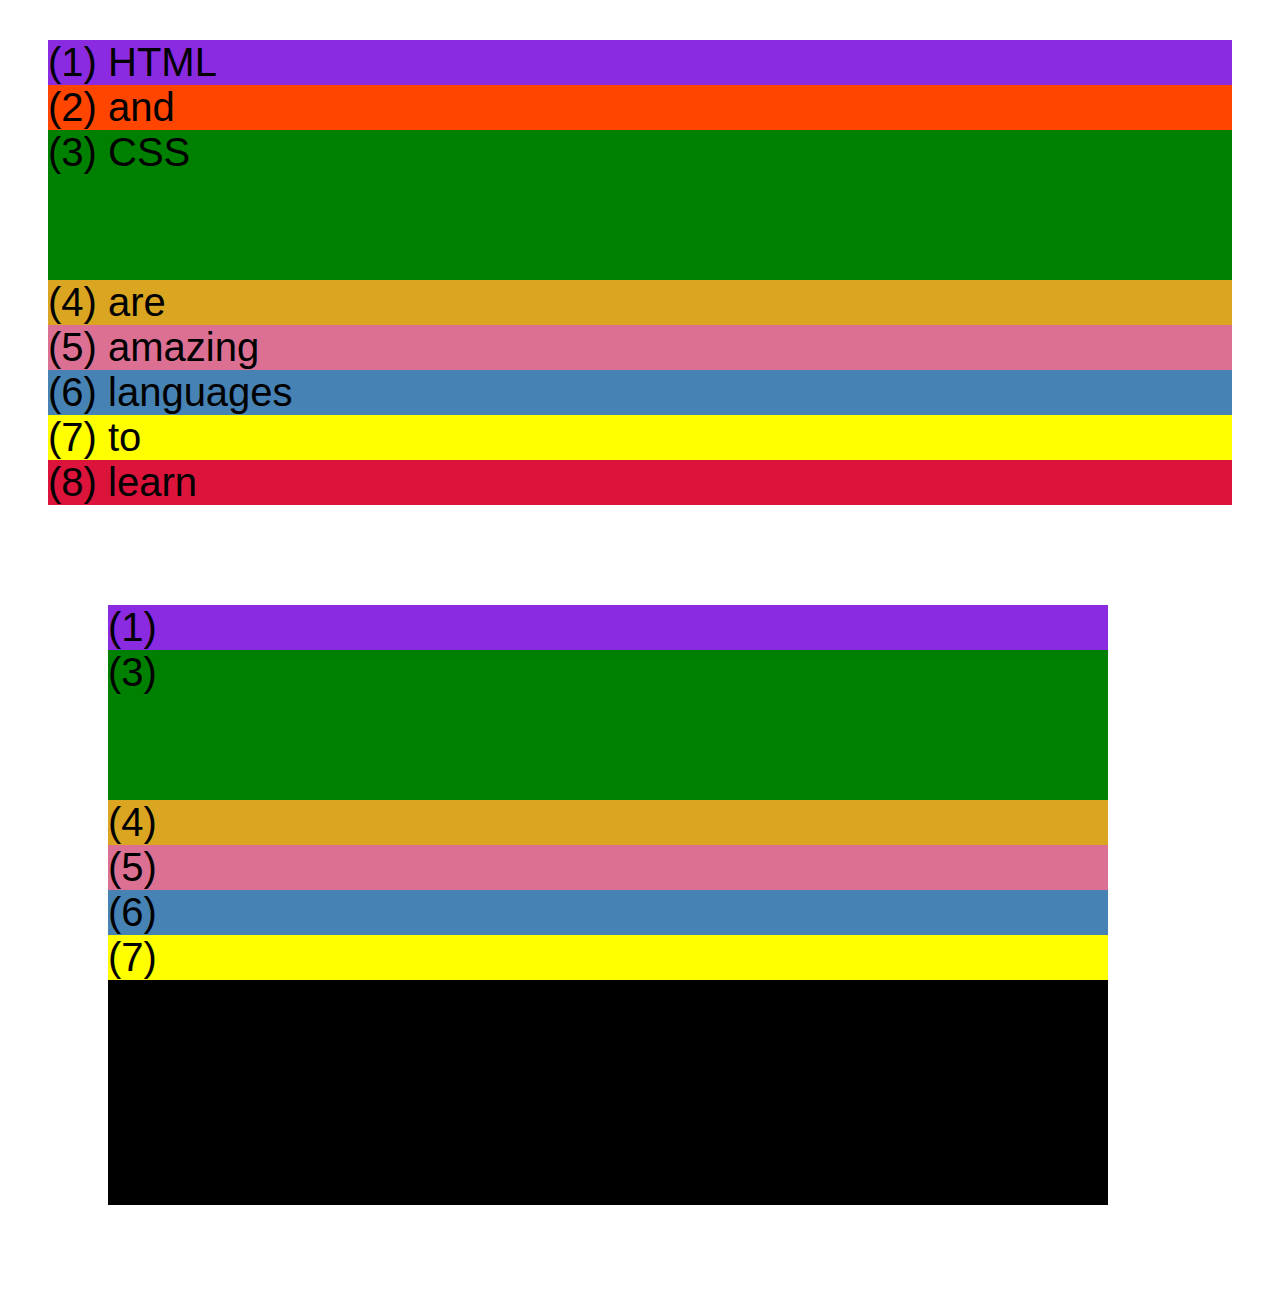
==== css-grid.html @ e8fdb5ce "added flex box" ====
<!DOCTYPE html>
<html lang="en">
  <head>
    <meta charset="UTF-8" />
    <meta http-equiv="X-UA-Compatible" content="IE=edge" />
    <meta name="viewport" content="width=device-width, initial-scale=1.0" />
    <title>CSS Grid</title>
    <style>
      .el--1 {
        background-color: blueviolet;
      }
      .el--2 {
        background-color: orangered;
      }
      .el--3 {
        background-color: green;
        height: 150px;
      }
      .el--4 {
        background-color: goldenrod;
      }
      .el--5 {
        background-color: palevioletred;
      }
      .el--6 {
        background-color: steelblue;
      }
      .el--7 {
        background-color: yellow;
      }
      .el--8 {
        background-color: crimson;
      }

      .container--1 {
        /* STARTER */
        font-family: sans-serif;
        background-color: #ddd;
        font-size: 40px;
        margin: 40px;

        /* CSS GRID */
      }

      .container--2 {
        /* STARTER */
        font-family: sans-serif;
        background-color: black;
        font-size: 40px;
        margin: 100px;

        width: 1000px;
        height: 600px;

        /* CSS GRID */
      }
    </style>
  </head>
  <body>
    <div class="container--1">
      <div class="el el--1">(1) HTML</div>
      <div class="el el--2">(2) and</div>
      <div class="el el--3">(3) CSS</div>
      <div class="el el--4">(4) are</div>
      <div class="el el--5">(5) amazing</div>
      <div class="el el--6">(6) languages</div>
      <div class="el el--7">(7) to</div>
      <div class="el el--8">(8) learn</div>
    </div>

    <div class="container--2">
      <div class="el el--1">(1)</div>
      <div class="el el--3">(3)</div>
      <div class="el el--4">(4)</div>
      <div class="el el--5">(5)</div>
      <div class="el el--6">(6)</div>
      <div class="el el--7">(7)</div>
    </div>
  </body>
</html>
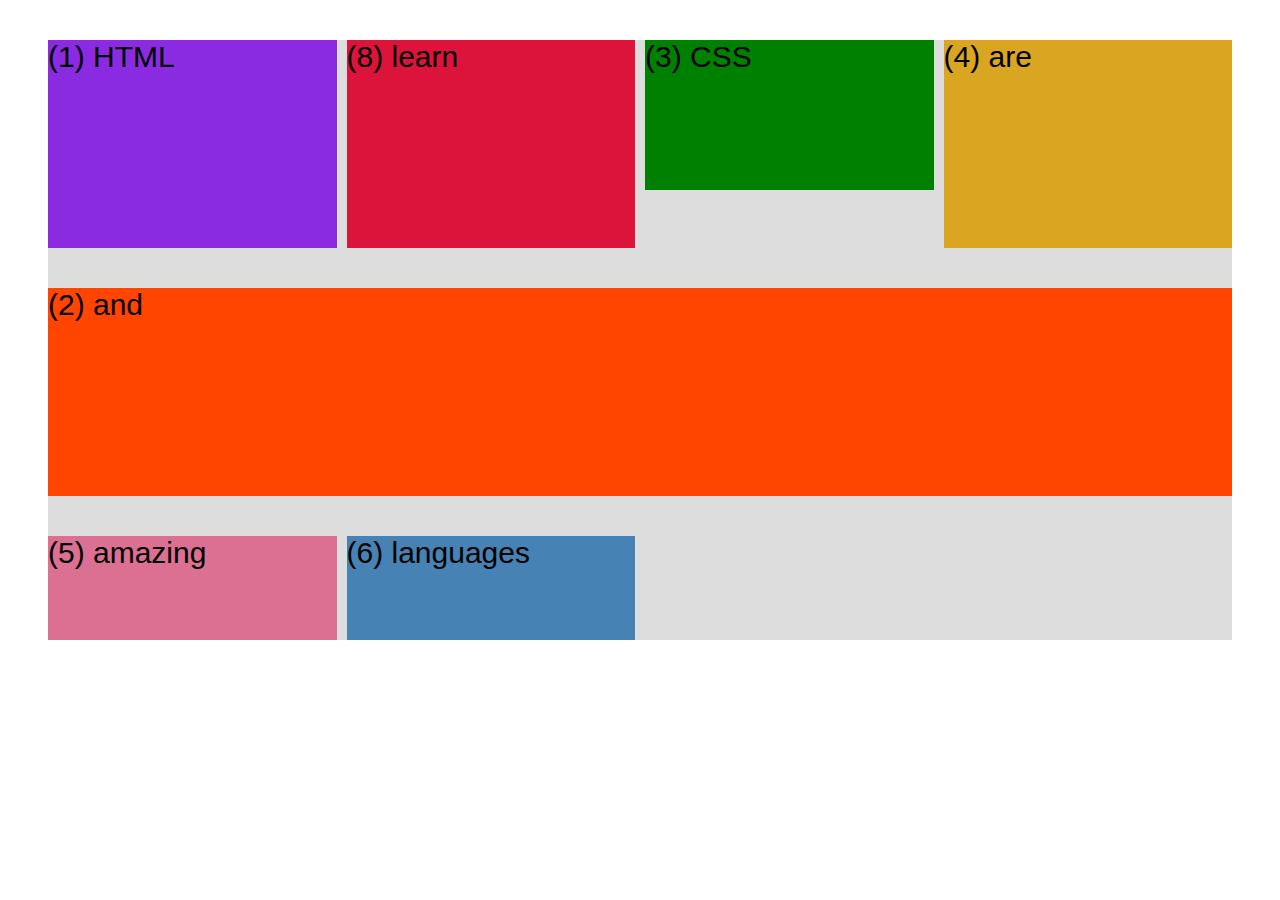
==== commit 2d3e24d8: "added grids" ====
--- a/css-grid.html
+++ b/css-grid.html
@@ -11,10 +11,15 @@
       }
       .el--2 {
         background-color: orangered;
+        /* grid-column: 1 / span 2; */
+        grid-column: 1/-1;
+        grid-row: 2/3;
       }
       .el--3 {
         background-color: green;
         height: 150px;
+        /* grid-column: 2/-1; */
+        /* from 2 to last */
       }
       .el--4 {
         background-color: goldenrod;
@@ -30,19 +35,34 @@
       }
       .el--8 {
         background-color: crimson;
+        grid-column: 2/3;
+        /* start at column 2 and go till column 3 */
+        grid-row: 1/2;
       }
 
       .container--1 {
         /* STARTER */
         font-family: sans-serif;
         background-color: #ddd;
-        font-size: 40px;
+        font-size: 30px;
         margin: 40px;
 
         /* CSS GRID */
+        display: grid;
+        /* grid-template-columns: 200px 1fr 1fr auto; */
+        /* auto - it will automatically take only the space that it needs */
+        /* 1fr - fractions - flexible column widths */
+        grid-template-columns: repeat(4, 1fr);
+        /* grid-template-rows: 300px 100px; */
+        grid-template-rows: 2fr 2fr 1fr;
+        height: 600px;
+        gap: 30px;
+        column-gap: 10px;
+        row-gap: 40px;
       }
 
       .container--2 {
+        display: none;
         /* STARTER */
         font-family: sans-serif;
         background-color: black;
@@ -64,7 +84,7 @@
       <div class="el el--4">(4) are</div>
       <div class="el el--5">(5) amazing</div>
       <div class="el el--6">(6) languages</div>
-      <div class="el el--7">(7) to</div>
+      <!-- <div class="el el--7">(7) to</div> -->
       <div class="el el--8">(8) learn</div>
     </div>
 
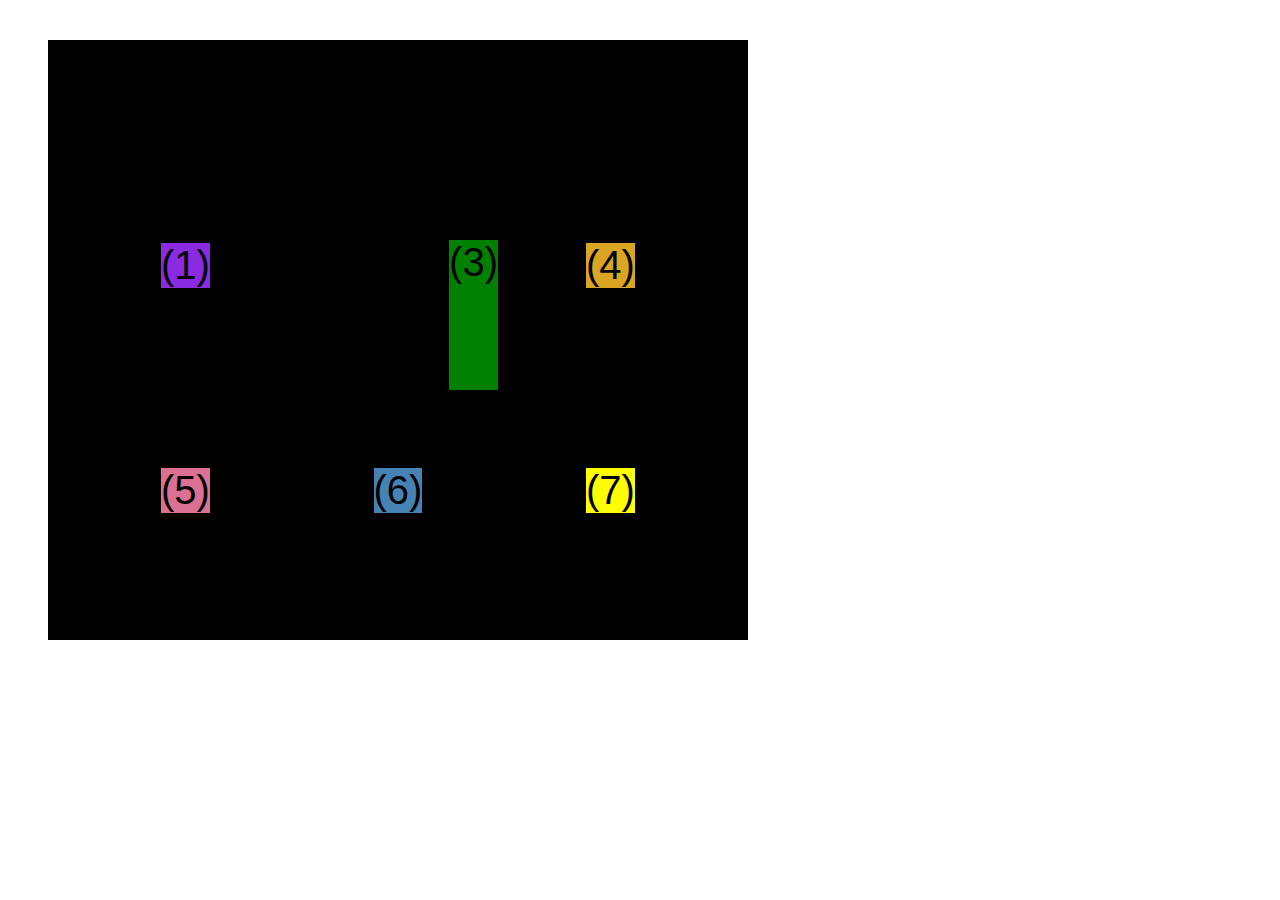
==== commit 88ee2fe5: "adding grid layout" ====
--- a/css-grid.html
+++ b/css-grid.html
@@ -41,6 +41,7 @@
       }
 
       .container--1 {
+        display: none;
         /* STARTER */
         font-family: sans-serif;
         background-color: #ddd;
@@ -48,7 +49,7 @@
         margin: 40px;
 
         /* CSS GRID */
-        display: grid;
+        /* display: grid; */
         /* grid-template-columns: 200px 1fr 1fr auto; */
         /* auto - it will automatically take only the space that it needs */
         /* 1fr - fractions - flexible column widths */
@@ -62,17 +63,34 @@
       }
 
       .container--2 {
-        display: none;
         /* STARTER */
         font-family: sans-serif;
         background-color: black;
         font-size: 40px;
-        margin: 100px;
+        margin: 40px;
 
-        width: 1000px;
+        width: 700px;
         height: 600px;
 
         /* CSS GRID */
+        display: grid;
+        grid-template-columns: 125px 200px 125px;
+        grid-template-rows: 250px 100px;
+        gap: 50px;
+        /* Aligning tracks inside the grid container: distribute empty space */
+        justify-content: center;
+        /* to align horizontally */
+        /* justify-content: space-between; */
+        align-content: center;
+        /* to align vertically */
+
+        align-items: center;
+        justify-items: center;
+      }
+
+      .el--3 {
+        align-self: end;
+        justify-self: end;
       }
     </style>
   </head>
